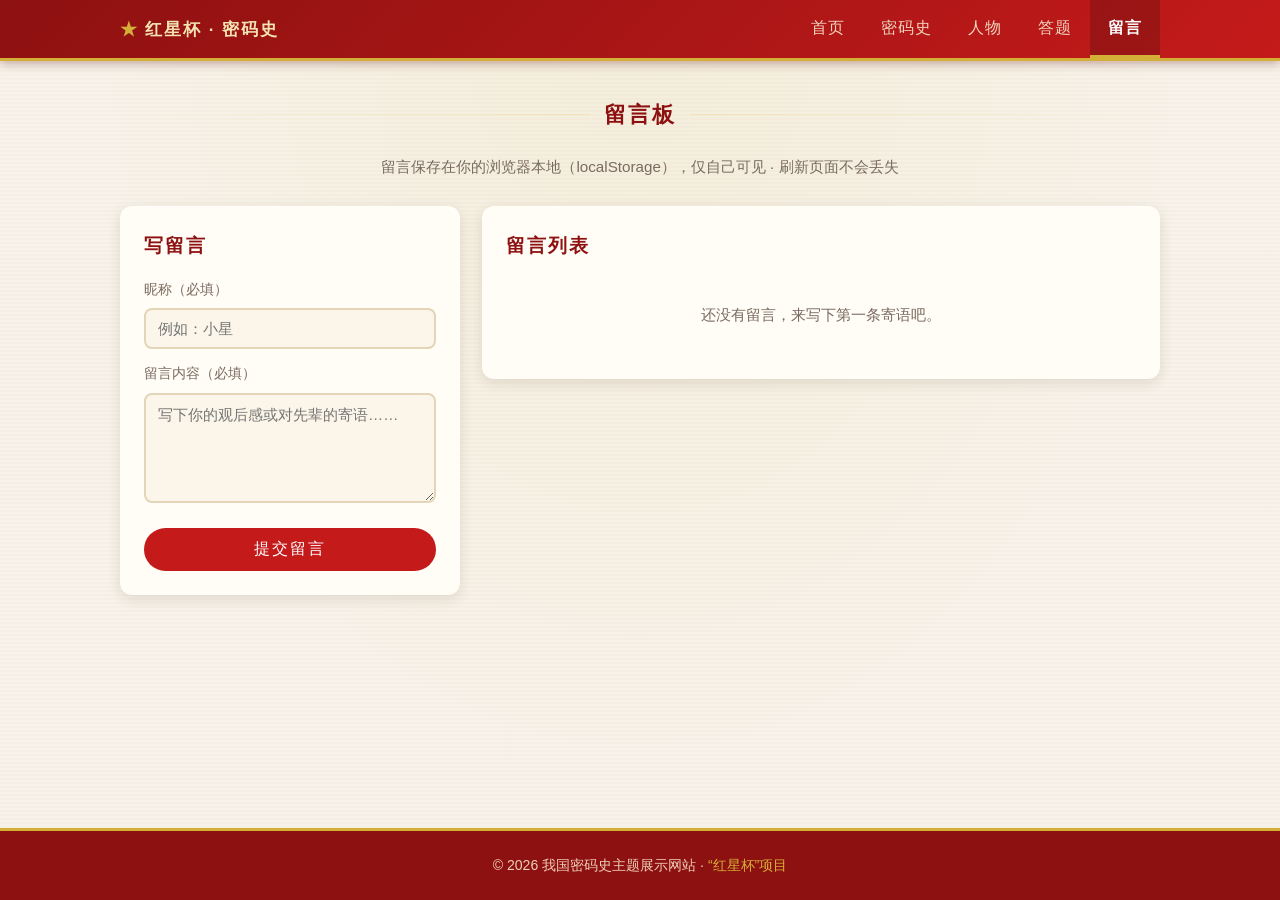
==== guestbook.html @ 878d5e51 "初始化站点代码" ====
<!DOCTYPE html>
<!-- 留言板页面：表单提交 + localStorage 持久化 + 按时间倒序展示 -->
<html lang="zh-CN">
<head>
  <meta charset="UTF-8">
  <meta name="viewport" content="width=device-width, initial-scale=1.0">
  <title>留言板 | 永不消逝的电波——我国密码事业发展史</title>
  <link rel="stylesheet" href="css/style.css">
</head>
<body data-page="guestbook">

  <header class="site-header">
    <div class="nav-inner">
      <a class="brand" href="index.html"><span class="star">★</span>红星杯 · 密码史</a>
      <nav class="main-nav">
        <a href="index.html"     data-nav="home">首页</a>
        <a href="history.html"   data-nav="history">密码史</a>
        <a href="figures.html"   data-nav="figures">人物</a>
        <a href="quiz.html"      data-nav="quiz">答题</a>
        <a href="guestbook.html" data-nav="guestbook">留言</a>
      </nav>
    </div>
  </header>

  <main>
    <h1 class="section-title" style="margin-top:0">留言板</h1>
    <p style="text-align:center;color:var(--ink-light);font-size:0.95rem;margin-bottom:26px">
      留言保存在你的浏览器本地（localStorage），仅自己可见 · 刷新页面不会丢失
    </p>

    <!-- 左侧表单 + 右侧留言列表（移动端自动改为上下布局） -->
    <div class="guestbook-layout">

      <!-- 留言表单 -->
      <div class="gb-form-card">
        <h3>写留言</h3>
        <form id="gb-form">
          <label for="gb-name">昵称（必填）</label>
          <input type="text" id="gb-name" maxlength="20" placeholder="例如：小星">

          <label for="gb-content">留言内容（必填）</label>
          <textarea id="gb-content" maxlength="300" placeholder="写下你的观后感或对先辈的寄语……"></textarea>

          <button type="submit" class="btn">提交留言</button>
        </form>
      </div>

      <!-- 留言列表（倒序） -->
      <div class="gb-list-card">
        <h3>留言列表</h3>
        <div id="gb-list"></div>
      </div>

    </div>
  </main>

  <footer class="site-footer">
    <p>© 2026 我国密码史主题展示网站 · <span class="gold">“红星杯”项目</span></p>
  </footer>

  <script src="js/main.js"></script>
  <script src="js/guestbook.js"></script>
</body>
</html>
---- css/style.css ----
/* ==========================================================================
   我国密码史主题展示网站 —— 全站样式表
   主题：中国红 + 金色 + 米白背景，庄重、略带复古感的红色主旋律风格
   ========================================================================== */

/* ---------- CSS 变量：统一管理主题色，方便后续调整 ---------- */
:root {
  --red: #C41A1A;          /* 中国红（主色） */
  --red-dark: #8E1111;     /* 深红（悬停/渐变） */
  --gold: #D4AF37;         /* 金色（点缀） */
  --gold-light: #F3E3B3;   /* 浅金（分隔线/边框） */
  --bg: #F7F3EA;           /* 米白背景（旧纸张感） */
  --paper: #FFFDF6;        /* 卡片纸色 */
  --ink: #3A2E2A;          /* 正文墨色 */
  --ink-light: #7A6A60;    /* 次要文字 */
  --ok: #2E7D32;           /* 答对：绿 */
  --err: #B71C1C;          /* 答错：红 */
  --shadow: 0 4px 14px rgba(62, 30, 20, 0.12);
  --radius: 12px;
}

/* ---------- 基础重置 ---------- */
* { margin: 0; padding: 0; box-sizing: border-box; }

html { scroll-behavior: smooth; }

body {
  font-family: "PingFang SC", "Microsoft YaHei", "Hiragino Sans GB", sans-serif;
  background-color: var(--bg);
  /* 细微纸纹：用两层渐变模拟旧纸的颗粒感，体积近乎为零 */
  background-image:
    repeating-linear-gradient(0deg, rgba(180, 140, 90, 0.035) 0 2px, transparent 2px 4px),
    radial-gradient(ellipse at top, rgba(212, 175, 55, 0.08), transparent 60%);
  color: var(--ink);
  line-height: 1.75;
  min-height: 100vh;
  display: flex;
  flex-direction: column;
}

main { flex: 1; width: 100%; max-width: 1080px; margin: 0 auto; padding: 96px 20px 40px; }

img { max-width: 100%; display: block; }

a { color: var(--red); }

/* ---------- 顶部固定导航栏 ---------- */
.site-header {
  position: fixed; top: 0; left: 0; right: 0; z-index: 100;
  background: linear-gradient(135deg, var(--red-dark), var(--red));
  border-bottom: 3px solid var(--gold);
  box-shadow: 0 2px 10px rgba(90, 10, 10, 0.35);
}
.nav-inner {
  max-width: 1080px; margin: 0 auto; padding: 0 20px;
  display: flex; align-items: center; justify-content: space-between; flex-wrap: wrap;
}
.brand {
  color: var(--gold-light); font-weight: 700; font-size: 1.05rem;
  padding: 12px 0; text-decoration: none; letter-spacing: 2px;
}
.brand .star { color: var(--gold); margin-right: 6px; }
.main-nav { display: flex; flex-wrap: wrap; }
.main-nav a {
  display: block; padding: 14px 18px; text-decoration: none;
  color: rgba(255, 245, 220, 0.85); font-size: 0.98rem; letter-spacing: 1px;
  border-bottom: 3px solid transparent; transition: all 0.2s;
}
.main-nav a:hover { color: #fff; background: rgba(0, 0, 0, 0.12); }
/* 当前页导航高亮（由 main.js 根据页面自动添加 .active） */
.main-nav a.active {
  color: #fff; font-weight: 700;
  border-bottom-color: var(--gold); background: rgba(0, 0, 0, 0.18);
}

/* ---------- 页脚 ---------- */
.site-footer {
  margin-top: 48px; background: var(--red-dark); color: rgba(255, 240, 210, 0.85);
  border-top: 3px solid var(--gold); text-align: center; padding: 22px 16px; font-size: 0.88rem;
}
.site-footer .gold { color: var(--gold); }

/* ---------- 首页 Hero 横幅 ---------- */
.hero {
  position: relative; overflow: hidden; text-align: center;
  background: linear-gradient(160deg, #7E0E0E 0%, var(--red) 55%, #A31717 100%);
  border-radius: var(--radius); padding: 72px 24px 64px;
  box-shadow: var(--shadow); color: #FFF6E3;
}
/* 装饰性摩斯电码（伪元素内容为点划组合，纯 CSS 实现） */
.hero::before, .hero::after {
  content: "· — · ·   — — —   · · —   · — · ·   — · ·   · · ·";
  position: absolute; left: 0; right: 0; font-size: 1.15rem; letter-spacing: 6px;
  color: rgba(212, 175, 55, 0.35); white-space: nowrap; overflow: hidden;
}
.hero::before { top: 20px; }
.hero::after { bottom: 20px; }
.hero h1 { font-size: clamp(1.7rem, 5vw, 2.8rem); letter-spacing: 4px; margin-bottom: 14px; }
.hero .subtitle { font-size: clamp(0.95rem, 2.5vw, 1.15rem); color: var(--gold-light); letter-spacing: 2px; }
.hero .divider {
  width: 120px; height: 3px; margin: 22px auto;
  background: linear-gradient(90deg, transparent, var(--gold), transparent);
}
.hero p.desc { max-width: 640px; margin: 0 auto; font-size: 0.98rem; color: rgba(255, 246, 227, 0.92); }

/* ---------- 板块通用标题 ---------- */
.section-title {
  display: flex; align-items: center; gap: 14px;
  margin: 44px 0 20px; font-size: 1.35rem; color: var(--red-dark); letter-spacing: 2px;
}
.section-title::before, .section-title::after {
  content: ""; flex: 1; height: 1px;
  background: linear-gradient(90deg, transparent, var(--gold-light));
}
.section-title::after { background: linear-gradient(90deg, var(--gold-light), transparent); }

/* ---------- 首页快捷入口卡片（Grid，响应式） ---------- */
.entry-grid {
  display: grid; gap: 18px;
  grid-template-columns: repeat(auto-fit, minmax(220px, 1fr));
}
.entry-card {
  background: var(--paper); border-radius: var(--radius); box-shadow: var(--shadow);
  border-top: 4px solid var(--red); padding: 26px 20px; text-decoration: none;
  color: var(--ink); text-align: center; transition: transform 0.2s, box-shadow 0.2s;
}
.entry-card:hover { transform: translateY(-5px); box-shadow: 0 10px 22px rgba(62, 30, 20, 0.2); }
.entry-card .icon { font-size: 2.2rem; margin-bottom: 10px; }
.entry-card h3 { color: var(--red-dark); margin-bottom: 8px; letter-spacing: 2px; }
.entry-card p { font-size: 0.88rem; color: var(--ink-light); }

/* ---------- 首页名言横幅 ---------- */
.quote-banner {
  margin-top: 44px; text-align: center; background: var(--paper);
  border-left: 5px solid var(--gold); border-radius: var(--radius);
  box-shadow: var(--shadow); padding: 26px 22px;
}
.quote-banner .quote { font-size: 1.08rem; color: var(--red-dark); font-weight: 600; letter-spacing: 1px; }
.quote-banner .author { margin-top: 8px; color: var(--ink-light); font-size: 0.9rem; }

/* ---------- 密码史：垂直时间线 ---------- */
.timeline { position: relative; padding-left: 34px; }
/* 时间线主轴 */
.timeline::before {
  content: ""; position: absolute; left: 10px; top: 6px; bottom: 6px; width: 3px;
  background: linear-gradient(180deg, var(--red), var(--gold));
  border-radius: 2px;
}
.timeline-item { position: relative; margin-bottom: 40px; }
/* 时间线节点圆点 */
.timeline-item::before {
  content: ""; position: absolute; left: -31px; top: 8px; width: 15px; height: 15px;
  background: var(--paper); border: 4px solid var(--red); border-radius: 50%;
  box-shadow: 0 0 0 3px rgba(212, 175, 55, 0.35);
}
.timeline-card {
  background: var(--paper); border-radius: var(--radius); box-shadow: var(--shadow);
  padding: 24px; border-left: 4px solid var(--gold);
}
.timeline-card .era-tag {
  display: inline-block; font-size: 0.8rem; color: #fff; background: var(--red);
  border-radius: 20px; padding: 2px 14px; letter-spacing: 1px; margin-bottom: 8px;
}
.timeline-card h3 { color: var(--red-dark); font-size: 1.2rem; letter-spacing: 2px; margin-bottom: 10px; }
.timeline-card p { font-size: 0.95rem; margin-bottom: 16px; }

/* 16:9 漫画占位图（内联 SVG 由 history.js 生成，样式仅做容器约束） */
.comic-placeholder {
  aspect-ratio: 16 / 9; width: 100%; border-radius: 8px; overflow: hidden;
  border: 1px dashed var(--gold); background: #FBF6E9;
}
.comic-placeholder svg { width: 100%; height: 100%; display: block; }

/* ---------- 人物页：网格卡片 ---------- */
.figures-grid {
  display: grid; gap: 22px;
  grid-template-columns: repeat(auto-fill, minmax(300px, 1fr));
}
.figure-card {
  background: var(--paper); border-radius: var(--radius); box-shadow: var(--shadow);
  border-top: 4px solid var(--red); padding: 26px 22px; text-align: center;
  transition: transform 0.2s;
}
.figure-card:hover { transform: translateY(-4px); }
.figure-card img.avatar {
  width: 128px; height: 128px; border-radius: 50%; margin: 0 auto 14px;
  border: 4px solid var(--gold); box-shadow: 0 3px 10px rgba(62, 30, 20, 0.2);
  object-fit: cover; background: var(--red);
}
.figure-card h3 { color: var(--red-dark); font-size: 1.25rem; letter-spacing: 3px; }
.figure-card .years { color: var(--ink-light); font-size: 0.88rem; margin: 4px 0 14px; }
.figure-card .field { text-align: left; margin-bottom: 12px; font-size: 0.9rem; }
.figure-card .field h4 {
  display: inline-block; font-size: 0.82rem; color: #fff; background: var(--gold);
  border-radius: 4px; padding: 1px 10px; margin-bottom: 6px; letter-spacing: 2px;
}
.figure-card .field p { color: var(--ink); }
.figure-card .ref-btn {
  display: inline-block; margin-top: 8px; padding: 8px 22px; text-decoration: none;
  background: var(--red); color: #fff; border-radius: 22px; font-size: 0.88rem;
  letter-spacing: 1px; transition: background 0.2s;
}
.figure-card .ref-btn:hover { background: var(--red-dark); }

/* ---------- 答题页 ---------- */
.quiz-panel {
  background: var(--paper); border-radius: var(--radius); box-shadow: var(--shadow);
  padding: 28px; border-top: 4px solid var(--red);
}
.quiz-toolbar { display: flex; justify-content: space-between; align-items: center; flex-wrap: wrap; gap: 10px; margin-bottom: 14px; }
.quiz-toolbar .progress-label { font-size: 0.9rem; color: var(--ink-light); }
.progress-track {
  height: 10px; background: #EDE4D2; border-radius: 6px; overflow: hidden; margin-bottom: 22px;
}
.progress-fill {
  height: 100%; width: 0; border-radius: 6px;
  background: linear-gradient(90deg, var(--red), var(--gold)); transition: width 0.3s;
}
.quiz-question { font-size: 1.12rem; font-weight: 600; color: var(--ink); margin-bottom: 18px; }
.quiz-question .q-type {
  display: inline-block; font-size: 0.78rem; color: #fff; background: var(--red);
  border-radius: 4px; padding: 1px 10px; margin-right: 10px; vertical-align: 2px; letter-spacing: 2px;
}
.quiz-options { display: grid; gap: 12px; }
.quiz-options button {
  text-align: left; padding: 13px 16px; font-size: 0.98rem; cursor: pointer;
  background: #FBF6E9; color: var(--ink); border: 2px solid #E3D5B8; border-radius: 8px;
  transition: all 0.15s; font-family: inherit;
}
.quiz-options button:hover:not(:disabled) { border-color: var(--red); background: #FFF; }
.quiz-options button:disabled { cursor: default; }
/* 答题后：正确 / 错误 选项着色 */
.quiz-options button.correct { background: #E5F2E6; border-color: var(--ok); color: var(--ok); font-weight: 700; }
.quiz-options button.wrong { background: #FBE9E7; border-color: var(--err); color: var(--err); }
.quiz-options button.chosen { outline: 2px solid var(--gold); }

.explanation {
  margin-top: 18px; padding: 14px 16px; border-radius: 8px; font-size: 0.93rem;
  background: #FDF6E3; border-left: 4px solid var(--gold); display: none;
}
.explanation.show { display: block; }
.explanation .verdict { font-weight: 700; margin-bottom: 4px; }
.explanation .verdict.right { color: var(--ok); }
.explanation .verdict.miss { color: var(--err); }

.quiz-actions { margin-top: 22px; text-align: right; }
.btn {
  display: inline-block; border: none; cursor: pointer; text-decoration: none;
  background: var(--red); color: #fff; font-size: 0.98rem; letter-spacing: 2px;
  padding: 11px 30px; border-radius: 24px; font-family: inherit; transition: background 0.2s;
}
.btn:hover { background: var(--red-dark); }
.btn:disabled { background: #C9BBA8; cursor: not-allowed; }
.btn.ghost { background: transparent; color: var(--red); border: 2px solid var(--red); }
.btn.ghost:hover { background: rgba(196, 26, 26, 0.08); }

/* 成绩结算 */
.quiz-result { text-align: center; padding: 20px 0; }
.quiz-result .score { font-size: 2.4rem; color: var(--red-dark); font-weight: 700; }
.quiz-result .score small { font-size: 1.1rem; color: var(--ink-light); }
.quiz-result .remark { margin: 8px 0 20px; color: var(--ink-light); }
.wrong-review { text-align: left; margin-top: 8px; }
.wrong-review h4 { color: var(--red-dark); margin: 16px 0 10px; }
.wrong-review .item {
  background: #FBF6E9; border-left: 4px solid var(--err); border-radius: 6px;
  padding: 12px 14px; margin-bottom: 12px; font-size: 0.92rem;
}

/* ---------- 留言板 ---------- */
.guestbook-layout { display: grid; gap: 22px; grid-template-columns: 340px 1fr; align-items: start; }
.gb-form-card, .gb-list-card {
  background: var(--paper); border-radius: var(--radius); box-shadow: var(--shadow); padding: 24px;
}
.gb-form-card h3, .gb-list-card h3 { color: var(--red-dark); letter-spacing: 2px; margin-bottom: 14px; }
.gb-form-card label { display: block; font-size: 0.9rem; color: var(--ink-light); margin: 12px 0 6px; }
.gb-form-card input, .gb-form-card textarea {
  width: 100%; padding: 10px 12px; font-size: 0.95rem; font-family: inherit;
  border: 2px solid #E3D5B8; border-radius: 8px; background: #FBF6E9; color: var(--ink);
}
.gb-form-card input:focus, .gb-form-card textarea:focus { outline: none; border-color: var(--red); }
.gb-form-card textarea { min-height: 110px; resize: vertical; }
.gb-form-card .btn { width: 100%; margin-top: 16px; }

.gb-item {
  background: #FBF6E9; border-left: 4px solid var(--gold); border-radius: 8px;
  padding: 14px 16px; margin-bottom: 14px;
}
.gb-item .head { display: flex; justify-content: space-between; align-items: baseline; gap: 10px; }
.gb-item .name { font-weight: 700; color: var(--red-dark); }
.gb-item .time { font-size: 0.8rem; color: var(--ink-light); }
.gb-item .content { margin-top: 6px; font-size: 0.95rem; white-space: pre-wrap; word-break: break-word; }
.gb-item .del-btn {
  border: none; background: none; color: var(--ink-light); cursor: pointer; font-size: 0.8rem;
  text-decoration: underline; font-family: inherit;
}
.gb-item .del-btn:hover { color: var(--err); }
.gb-empty { text-align: center; color: var(--ink-light); padding: 26px 0; font-size: 0.92rem; }

/* ---------- 响应式适配 ---------- */
@media (max-width: 768px) {
  main { padding: 110px 14px 30px; }
  .guestbook-layout { grid-template-columns: 1fr; }  /* 留言板改为上下布局 */
  .nav-inner { justify-content: center; }
  .main-nav a { padding: 10px 12px; font-size: 0.9rem; }
  .quiz-panel { padding: 20px 16px; }
  .hero { padding: 56px 18px 48px; }
}
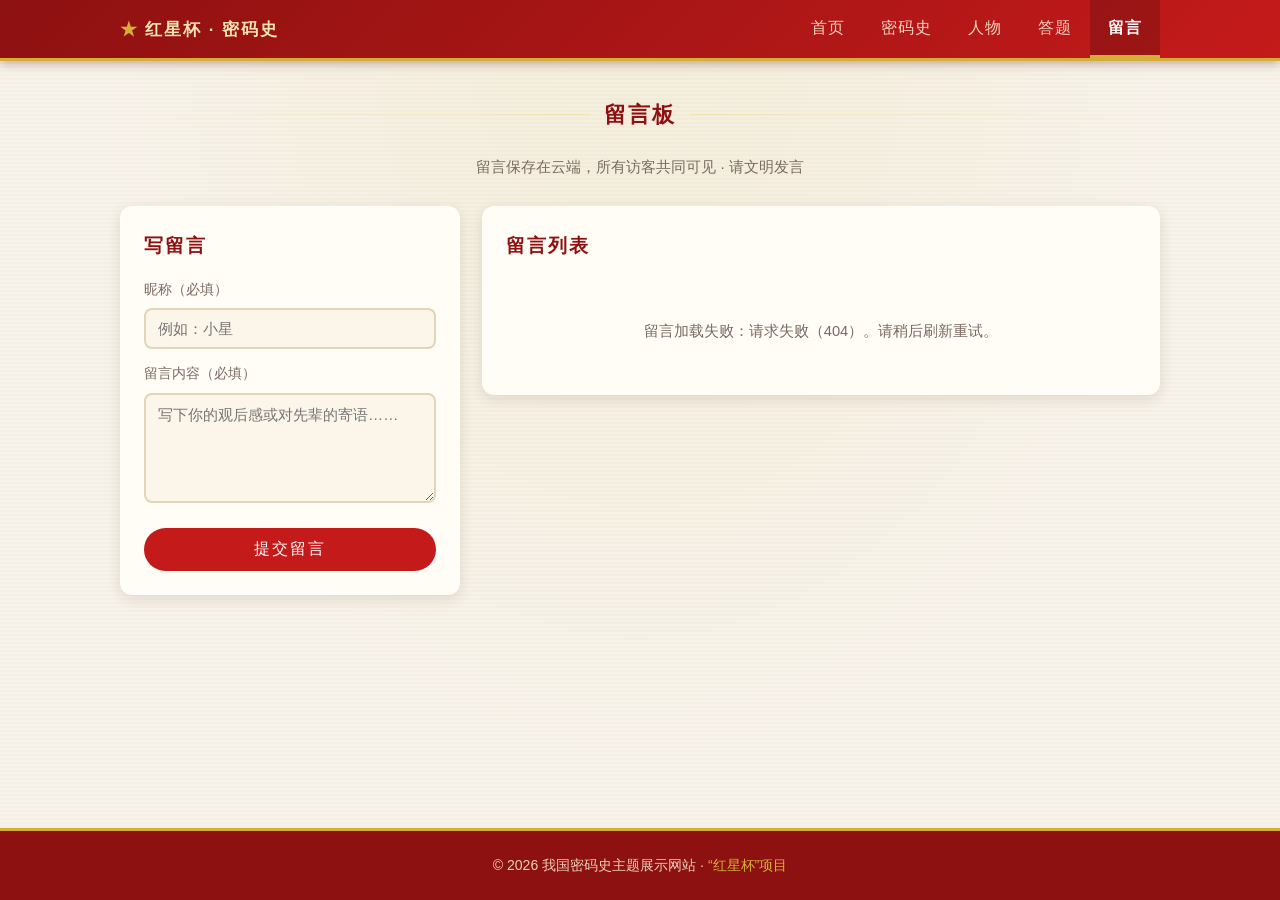
==== commit b49a7139: "留言板升级为云端共享：接入 Cloudflare Pages Functions + D1 - 新增 functions/：GET/POST /api/messages（服务端校验 + IP 限流）、" ====
--- a/guestbook.html
+++ b/guestbook.html
@@ -25,7 +25,7 @@
   <main>
     <h1 class="section-title" style="margin-top:0">留言板</h1>
     <p style="text-align:center;color:var(--ink-light);font-size:0.95rem;margin-bottom:26px">
-      留言保存在你的浏览器本地（localStorage），仅自己可见 · 刷新页面不会丢失
+      留言保存在云端，所有访客共同可见 · 请文明发言
     </p>
 
     <!-- 左侧表单 + 右侧留言列表（移动端自动改为上下布局） -->
@@ -48,6 +48,7 @@
       <!-- 留言列表（倒序） -->
       <div class="gb-list-card">
         <h3>留言列表</h3>
+        <div id="gb-status" style="text-align:center;color:var(--ink-light);font-size:0.9rem;padding:8px 0"></div>
         <div id="gb-list"></div>
       </div>
 
--- a/css/style.css
+++ b/css/style.css
@@ -289,11 +289,6 @@
 .gb-item .name { font-weight: 700; color: var(--red-dark); }
 .gb-item .time { font-size: 0.8rem; color: var(--ink-light); }
 .gb-item .content { margin-top: 6px; font-size: 0.95rem; white-space: pre-wrap; word-break: break-word; }
-.gb-item .del-btn {
-  border: none; background: none; color: var(--ink-light); cursor: pointer; font-size: 0.8rem;
-  text-decoration: underline; font-family: inherit;
-}
-.gb-item .del-btn:hover { color: var(--err); }
 .gb-empty { text-align: center; color: var(--ink-light); padding: 26px 0; font-size: 0.92rem; }
 
 /* ---------- 响应式适配 ---------- */
